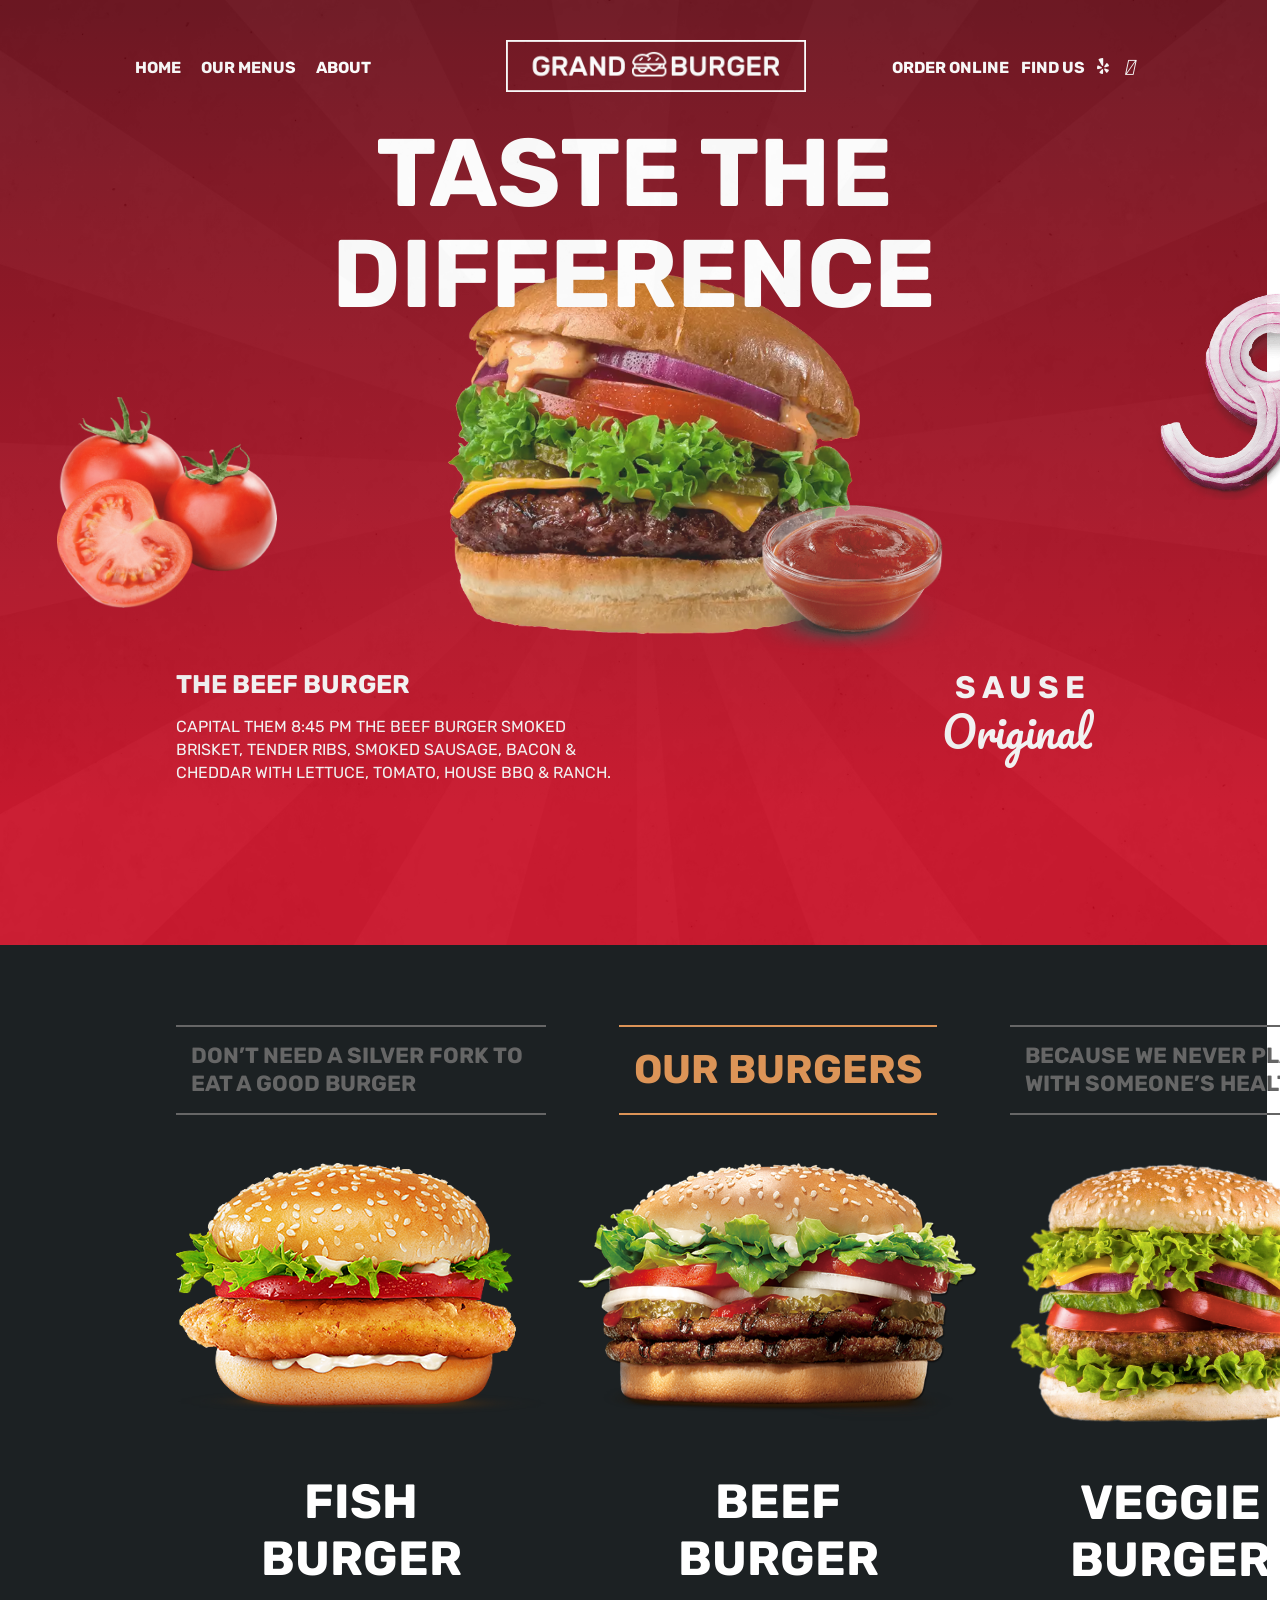
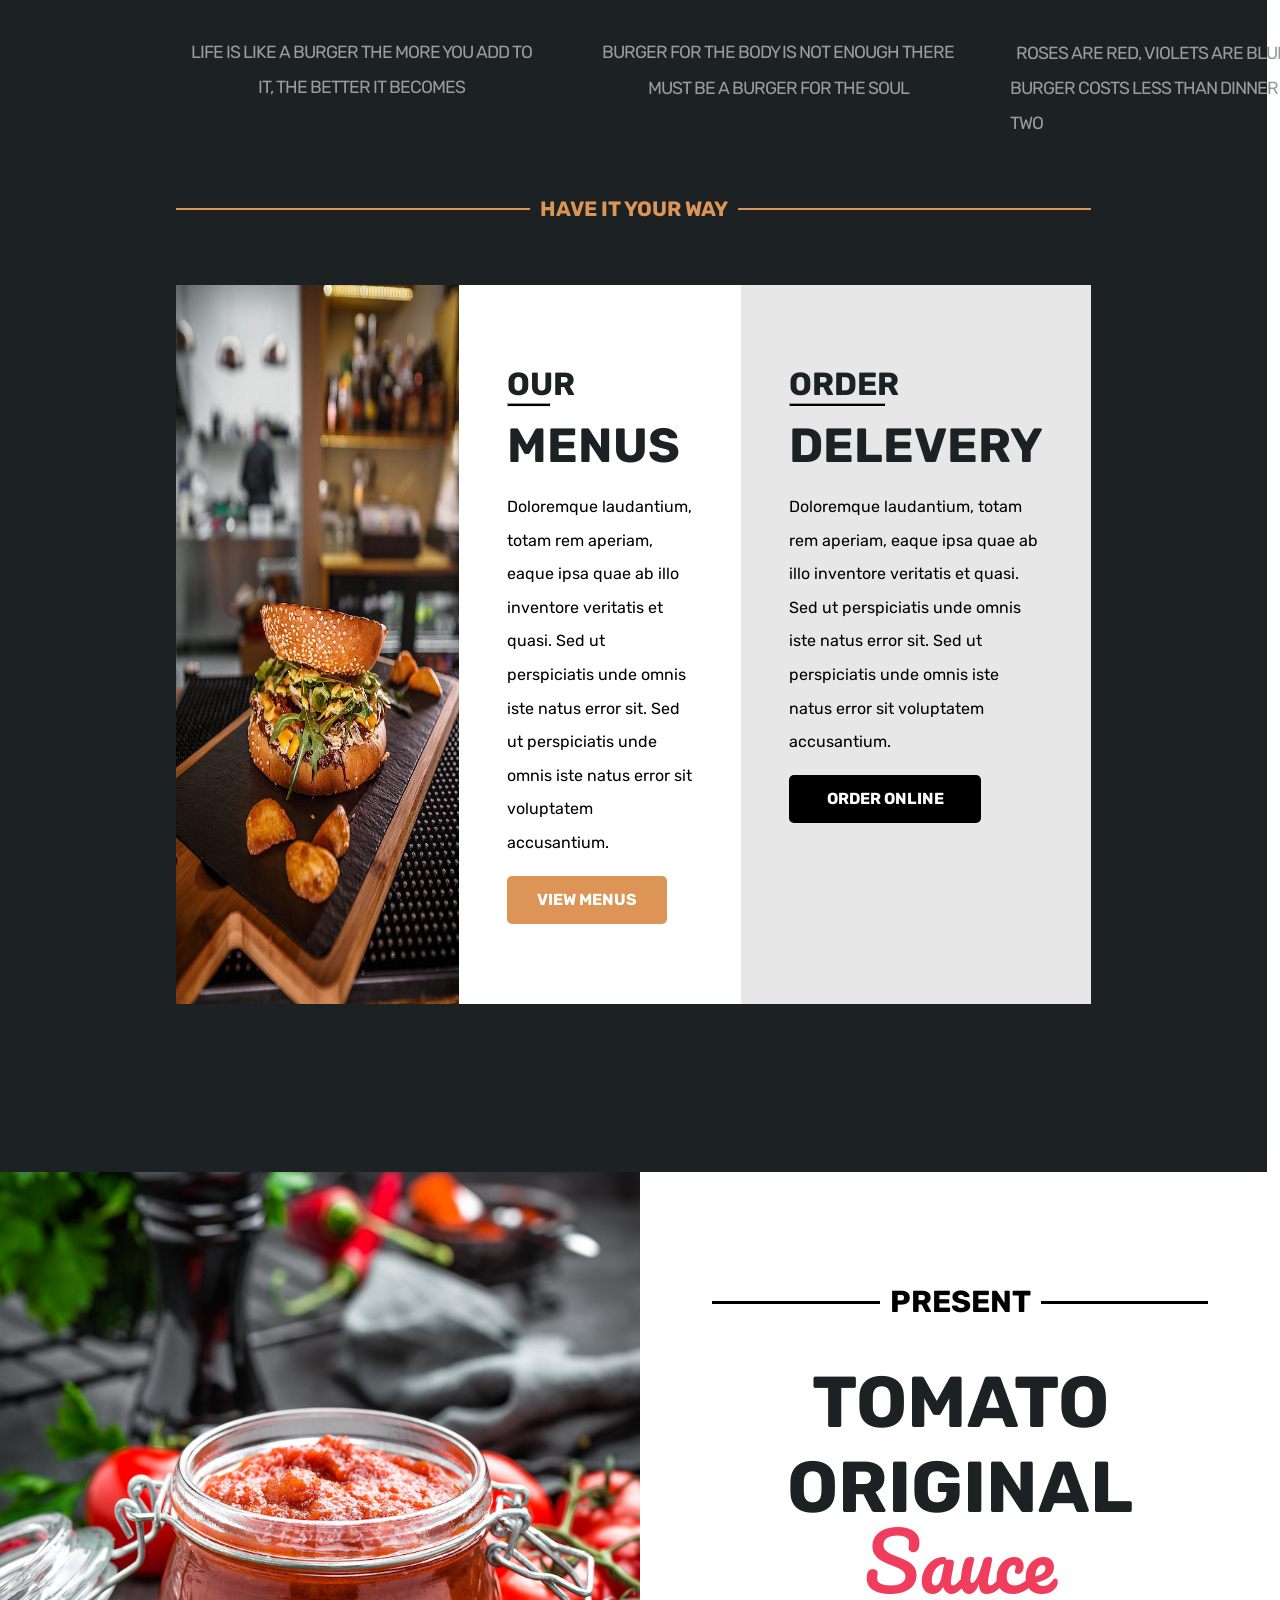
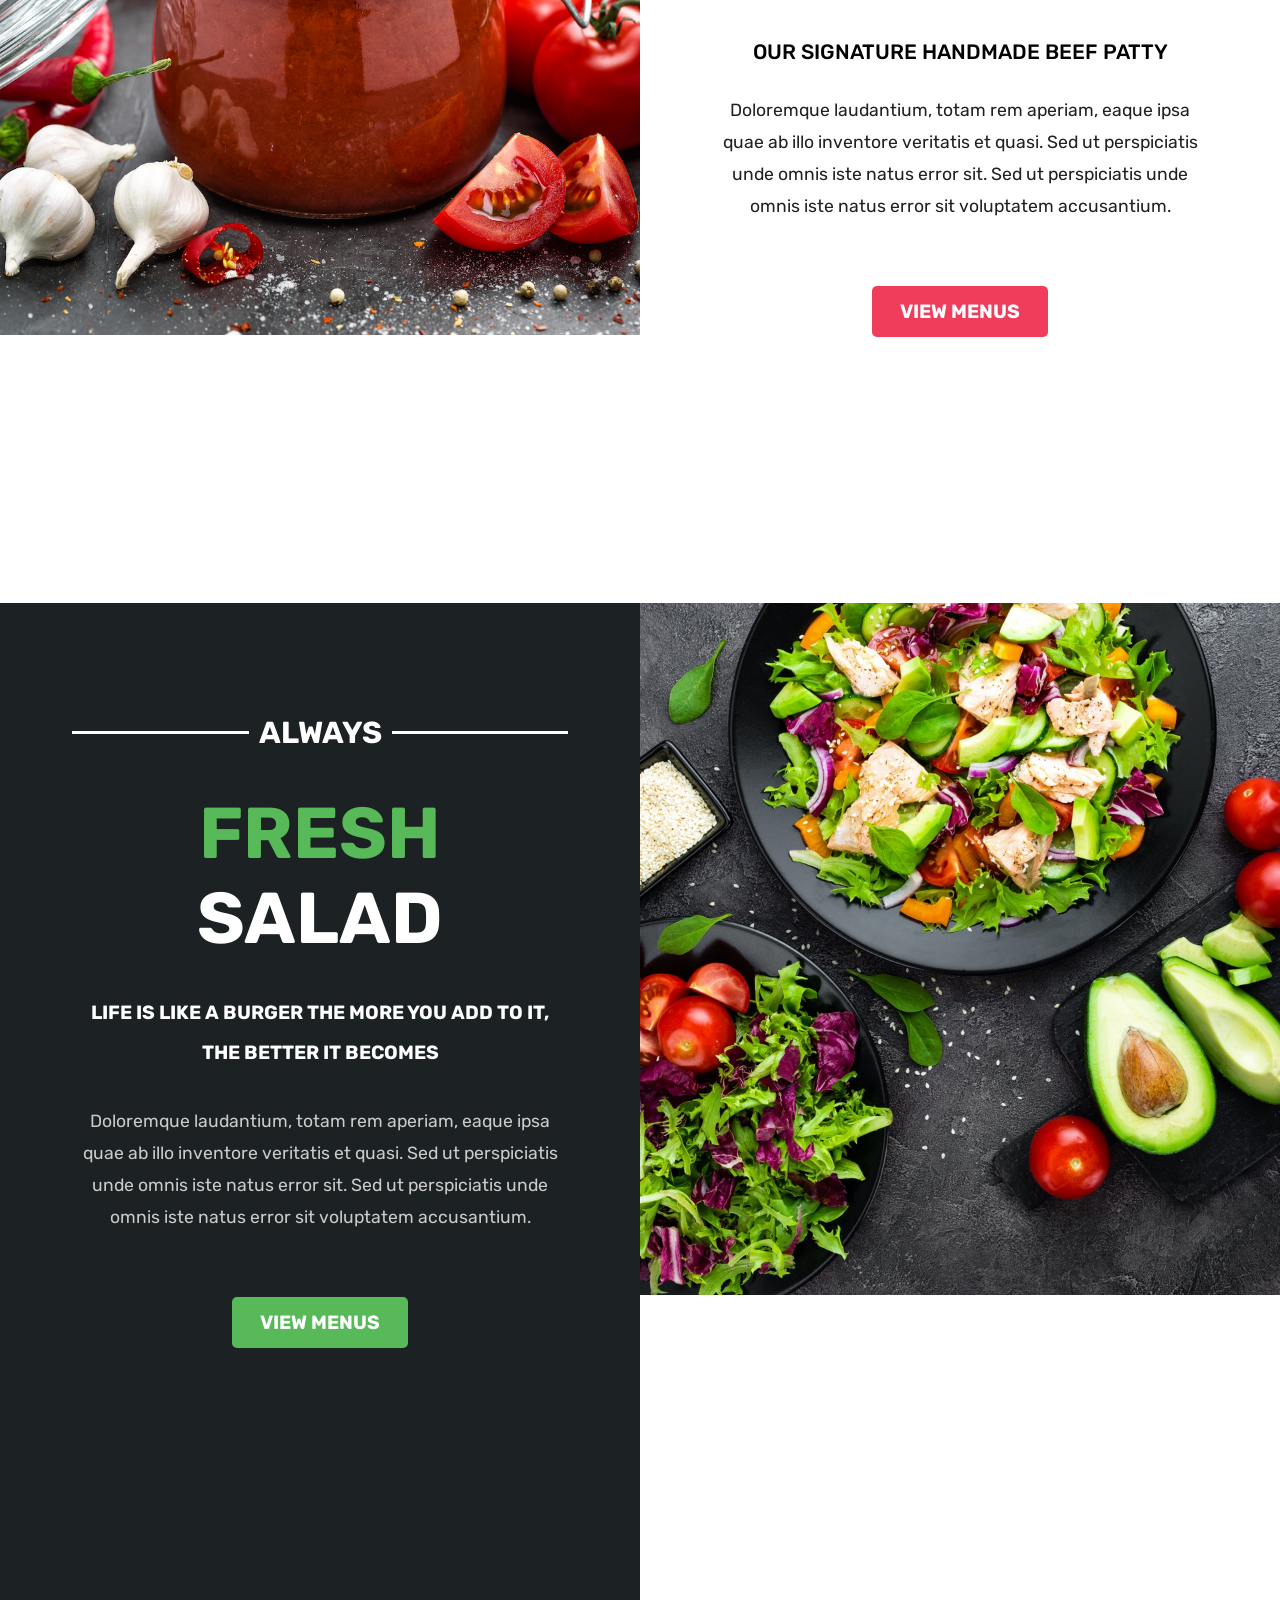
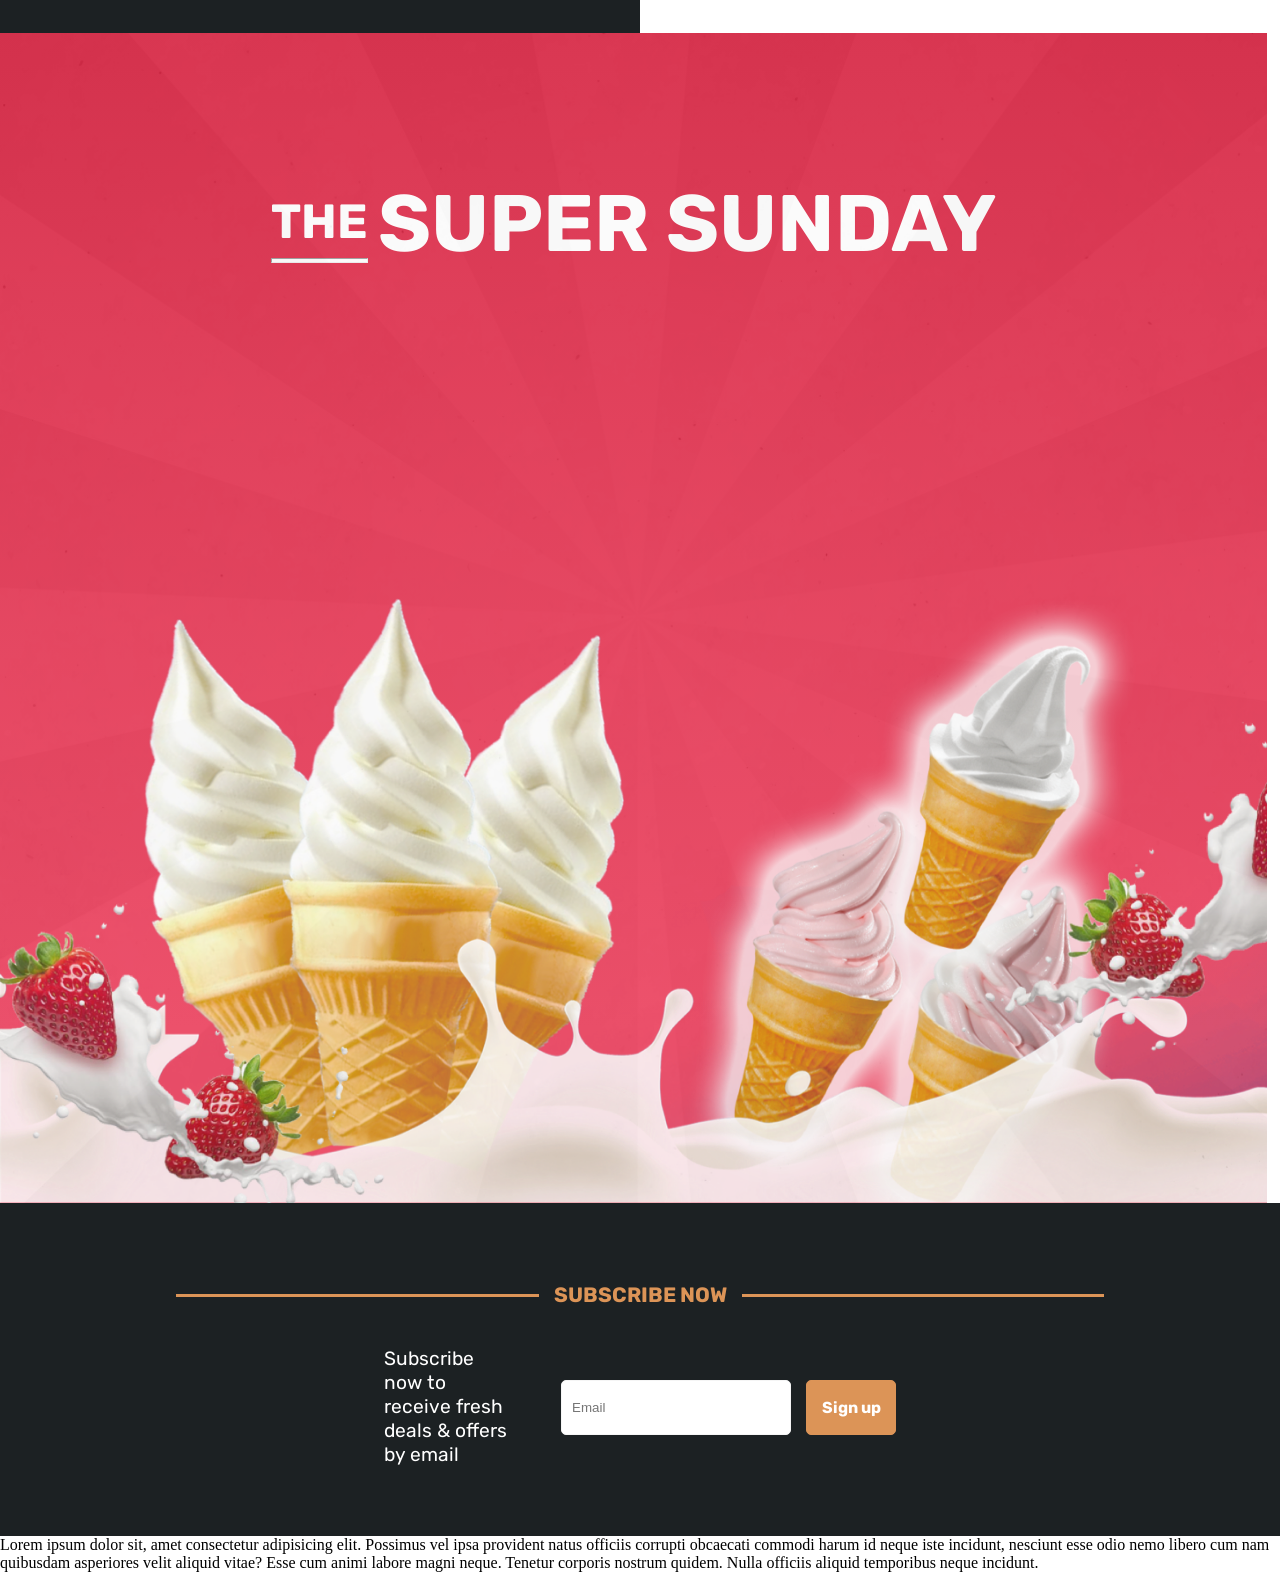
==== index.html @ 8a90e05e "first commit" ====
<!doctype html>
<html lang="en">

<head>
    <meta charset="UTF-8" />
    <meta name="viewport" content="width=device-width, initial-scale=1.0" />
    <title>Home</title>
    <link rel="stylesheet" href="index.css" />
    <link rel="preconnect" href="https://fonts.googleapis.com" />
    <link rel="preconnect" href="https://fonts.gstatic.com" crossorigin />

    <link rel="stylesheet" href="https://cdnjs.cloudflare.com/ajax/libs/font-awesome/6.5.0/css/all.min.css" />
    <link rel="stylesheet" href="https://cdnjs.cloudflare.com/ajax/libs/font-awesome/4.7.0/css/font-awesome.min.css" />
    <link rel="preconnect" href="https://fonts.googleapis.com" />
    <link rel="preconnect" href="https://fonts.gstatic.com" crossorigin />
    <link
        href="https://fonts.googleapis.com/css2?family=Pacifico&family=Rubik+Mono+One&family=Rubik:ital,wght@0,300..900;1,300..900&display=swap"
        rel="stylesheet" />
</head>

<body>
    <section class="main-background">
        <div class="background">
            <header class="navigation">
                <div class="home-menu-about">
                    <ul class="list-menu">
                        <li>HOME</li>
                        <li>OUR MENUS</li>
                        <li>ABOUT</li>
                    </ul>
                </div>

                <!-- break -->

                <div class="grand-burger">
                    <img src="grand-burger-logo.png" alt="grand-burger" width="300px" />
                </div>

                <!-- break -->

                <div class="order-find-us tracking-in-contract-bck-top">
                    <ul class="list-order">
                        <li>ORDER ONLINE</li>
                        <li>FIND US</li>
                        <li class="nav-icons">
                            <i class="fa-brands fa-yelp"></i>
                            <i class="fTaste The fa-tripadvisor"></i>
                        </li>
                    </ul>
                </div>
            </header>

            <div class="hero-text">
                <div class="taste-the-diff">
                    <div>
                        <span>
                            <h2>TASTE THE</h2>
                        </span>
                    </div>
                    <div>
                        <span>
                            <h2>DIFFERENCE</h2>
                        </span>
                    </div>
                </div>

                <div class="burger-image">
                    <div class="burger-image-2">
                        <img src="beef-burger.png" alt="burger" width="420px" />
                    </div>
                    <div class="sause-png">
                        <img src="sause.png" alt="sause" width="280px" id="sause" />
                    </div>
                    <div id="tomatos">
                        <img src="tomatos.png" alt="tomatos" width="220px" />
                    </div>

                    <div class="onions2">
                        <img src="onions.png" alt="onions" width="230px" id="onions" />
                    </div>

                    <div></div>
                </div>

                <div class="hero-specification">
                    <div class="burger-text">
                        <h2>THE BEEF BURGER</h2>

                        <div class="burger-text2">
                            <span>
                                capital them 8:45 PM The Beef Burger Smoked Brisket, Tender
                                Ribs, Smoked Sausage, Bacon & Cheddar With
                            </span>

                            <span> lettuce, tomato, house BBQ & ranch. </span>
                        </div>
                    </div>
                    <div class="sause-text">
                        <h2>SAUSE</h2>
                        <span> Original </span>
                    </div>
                </div>
            </div>
        </div>
    </section>

    <!-- break -->

    <section class="type-of-burger">
        <div class="type-of-burger-container">
            <div class="fish-burger">
                <p>Don’t need a silver fork to eat a good burger</p>

                <div>
                    <img src="fish-burger.png " alt="fish-burger" width="370" />
                </div>

                <div class="fish-burger-title" style="margin-top: 0.45rem">
                    <h2 style="display: flex; flex-direction: column; align-items: center">
                        <span> FISH </span>
                        <span> BURGER </span>
                    </h2>
                </div>

                <div class="burger-quote">
                    <span> Life is like a burger the more you add to </span>

                    <span> it, the better it becomes </span>
                </div>
            </div>

            <div class="beef-burger">
                <p>Our Burgers</p>

                <div>
                    <img src="beef-burger (1).png" alt="beef-burger" width="400" />
                </div>

                <div>
                    <div class="beef-burger-title">
                        <h2 style="
                  display: flex;
                  flex-direction: column;
                  align-items: center;
                ">
                            <span> BEEF </span>

                            <span> BURGER </span>
                        </h2>
                    </div>
                </div>

                <div class="burger-quote">
                    <span> Burger for the body is not enough there </span>

                    <span> must be a burger for the soul </span>
                </div>
            </div>

            <div class="veggie-burger">
                <p>Because we never play with someone’s health</p>
                <div>
                    <img src="veggie-burger.png" alt="veggie-burger" width="320px" />
                </div>

                <div>
                    <div class="veggie-burger-title">
                        <h2 style="
                  display: flex;
                  flex-direction: column;
                  align-items: center;
                ">
                            <span> VEGGIE </span>
                            <span> BURGER </span>
                        </h2>
                    </div>
                </div>
                <div class="burger-quote2">
                    <span> Roses are red, violets are blue. The </span>

                    <span> burger costs less than dinner for two </span>
                </div>
            </div>
        </div>

        <!-- break -->

        <section class="have-it-your-way">
            <div style="display: flex; align-items: center; text-align: center">
                <div style="flex: 1; border-top: 2px solid #dc9457"></div>
                <span style="margin: 0 10px; color: #dc9457"> Have it your way </span>
                <div style="flex: 1; border-top: 2px solid #dc9457"></div>
            </div>
        </section>

        <section class="page-cards">
            <div class="page-cards-container">
                <div>
                    <img src="delicious-burger-P8VTY5Y-683x1024.jpg" alt="delicious-burger-P8VTY5Y-683x1024"
                        width="100%" height="100%" />
                </div>
                <div class="our-menus">
                    <div class="menu-title">
                        <span>
                            OUR
                            <hr style="width: 24%; background-color: black; height: 4px" />
                        </span>
                        <span> MENUS </span>
                    </div>

                    <div class="our-menus-text">
                        Doloremque laudantium, totam rem aperiam, eaque ipsa quae ab illo
                        inventore veritatis et quasi. Sed ut perspiciatis unde omnis iste
                        natus error sit. Sed ut perspiciatis unde omnis iste natus error
                        sit voluptatem accusantium.
                    </div>

                    <div class="VIEW-menus">VIEW MENUS</div>
                </div>

                <div class="order">
                    <div class="menu-title">
                        <span>
                            ORDER
                            <hr style="width: 38%; background-color: black; height: 4px" />
                        </span>
                        <span> DELEVERY </span>
                    </div>

                    <div class="our-menus-text">
                        Doloremque laudantium, totam rem aperiam, eaque ipsa quae ab illo
                        inventore veritatis et quasi. Sed ut perspiciatis unde omnis iste
                        natus error sit. Sed ut perspiciatis unde omnis iste natus error
                        sit voluptatem accusantium.
                    </div>

                    <div class="order-menus">ORDER ONLINE</div>
                </div>
            </div>
        </section>
    </section>

    <script>
        let lastTop = 9999;
        let loaded = false;

        function animateHeroText() {
            const headings = document.querySelectorAll(".taste-the-diff h2");
            headings.forEach((el) => {
                el.classList.remove("animate");
                void el.offsetWidth;
                el.classList.add("animate");
            });
        }

        window.addEventListener("load", function () {
            animateHeroText();
            setTimeout(() => {
                loaded = true;
            }, 1500);
        });

        const observer = new IntersectionObserver(
            (entries) => {
                const entry = entries[0];
                const currentTop = entry.boundingClientRect.top;

                if (entry.isIntersecting && currentTop > lastTop && loaded) {
                    animateHeroText();
                }

                lastTop = currentTop;
            },
            { threshold: 0.2 },
        );

        observer.observe(document.querySelector(".taste-the-diff"));
    </script>

    <section class="sause-and-salad-image-grid">
        <div class="tomato-sause-image">
            <img src="tomato-sauce-PNZ86VD.jpg" alt="tomato-sauce-PNZ86VD" width="100vw" />
        </div>

        <div class="tomato-sause-description">
            <section class="present">
                <div style="display: flex; align-items: center; text-align: center">
                    <div style="flex: 1; border-top: 3px solid #000000"></div>
                    <span style="
                margin: 0 10px;
                color: #000000;
                font-size: 1.9em;
                font-weight: bolder;
                text-transform: uppercase;
              ">
                        PRESENT
                    </span>
                    <div style="flex: 1; border-top: 3px solid #000000"></div>
                </div>

                <div class="present-sub-container">
                    <div class="tomato-original-text">
                        <span> TOMATO </span>
                        <span> ORIGINAL </span>
                    </div>
                    <div class="sause-cursive">Sauce</div>
                    <div class="patty-text">OUR SIGNATURE HANDMADE BEEF PATTY</div>
                    <div class="patty-description">
                        Doloremque laudantium, totam rem aperiam, eaque ipsa quae ab illo
                        inventore veritatis et quasi. Sed ut perspiciatis unde omnis iste
                        natus error sit. Sed ut perspiciatis unde omnis iste natus error
                        sit voluptatem accusantium.
                    </div>

                    <div class="menu-button">VIEW MENUS</div>
                </div>
            </section>
        </div>

        <section class="fresh-slalad-description">
            <div style="display: flex; align-items: center; text-align: center">
                <div style="flex: 1; border-top: 3px solid #ffffff"></div>
                <span style="
              margin: 0 10px;
              color: #ffffff;
              font-size: 1.9em;
              font-weight: bolder;
              text-transform: uppercase;
            ">
                    ALWAYS
                </span>
                <div style="flex: 1; border-top: 3px solid #ffffff"></div>
            </div>

            <div class="salad-sub-container">
                <div class="salad-conatiner-text">
                    <span> FRESH </span>
                    <span style="color: white"> SALAD </span>
                </div>

                <div class="salad-conatiner-text-2">
                    <span> life is like a burger the more you add to it, </span>
                    <span> the better it becomes </span>
                </div>
                <div class="salad-description">
                    Doloremque laudantium, totam rem aperiam, eaque ipsa quae ab illo
                    inventore veritatis et quasi. Sed ut perspiciatis unde omnis iste
                    natus error sit. Sed ut perspiciatis unde omnis iste natus error sit
                    voluptatem accusantium.
                </div>

                <div class="menu-button-salad">VIEW MENUS</div>
            </div>
        </section>

        <div class="fresh-slalad-image">
            <img src="salad-with-fish-fresh-vegetable-salad-with-salmon-JTZV4UK.jpg" alt="" />
        </div>
    </section>

    <!-- break -->

    <section class="icecream">
        <div class="icecream-cover">
            <div class="ice-cream-text">
                <span>THE
                    <hr />
                </span>
                <span>SUPER SUNDAY</span>
            </div>

            <div class="icecream-image">
                <img src="ice-cream.png" alt="icecream" />
                <img src="strawberry.png" alt="strawberry" width="600px" />
                <img src="strawberry2.png" alt="strawberry2" width="600px" />
            </div>
        </div>
    </section>

    <section class="subscribe">
        <div>
            <div class="sub-now">
                <div style="display: flex; align-items: center; text-align: center">
                    <div style="flex: 1; border-top: 3px solid #dc9457"></div>
                    <span style="margin: 0 15px; color: #dc9457"> SUBSCRIBE NOW </span>
                    <div style="flex: 1; border-top: 3px solid #dc9457"></div>
                </div>
            </div>
            <div class="subscribe-button-text">
                <div class="deals-offer">
                    <span> Subscribe now to receive fresh </span>
                    <span> deals & offers by email </span>
                </div>

                <div class="sub-button">
                    <div class="enter-email">
                        <input type="email" placeholder="Email"/>
                    </div>
                    <div class="signup-button" >
                        Sign up

                    </div>
                </div>
            </div>
        </div>
    </section>
    <footer>
        Lorem ipsum dolor sit, amet consectetur adipisicing elit. Possimus vel ipsa provident natus officiis corrupti obcaecati commodi harum id neque iste incidunt, nesciunt esse odio nemo libero cum nam quibusdam asperiores velit aliquid vitae? Esse cum animi labore magni neque. Tenetur corporis nostrum quidem. Nulla officiis aliquid temporibus neque incidunt.
    </footer>
</body>

</html>
---- index.css ----
* {
  margin: 0;
  padding: 0;
  box-sizing: border-box;

  /* outline: 1px solid red; */
}

.main-background {
  height: 105vh;
  width: 99vw;
  background-color: #c8021a;
  background-image: url(backgroundimg1.jpg);
  background-size: cover;
  background-repeat: no-repeat;
  background-position: center;


}

.background {
  height: 100%;
  width: 100%;

  background:
    linear-gradient(180deg, #000000 -80%, #c8021a 85%);

  opacity: 0.87;



}

.navigation {
  font-family: "Rubik", sans-serif;
  color: white;
  font-size: 1em;
  font-weight: bolder;
  display: flex;
  justify-content: space-evenly;
  flex-wrap: wrap;
  align-items: center;
  padding-top: 2.5rem;
}

li {
  list-style-type: none;
}

.home-menu-about {
  width: 20vw;
}

.list-menu {
  display: flex;
  justify-content: space-around;
  flex-wrap: wrap;
}

.list-menu>li {
  cursor: pointer;
}

.grand-burger {
  width: 20vw;
}

.order-find-us {
  width: 20vw;
}

.list-order {
  display: flex;
  justify-content: space-around;
  flex-wrap: wrap;
}

.list-order>li {
  cursor: pointer;
}

.nav-icons {
  display: flex;
  gap: 1rem;
}

.grand-burger {
  cursor: pointer;
}

.taste-the-diff {
  overflow: hidden;
  font-family: "Rubik", monospace;
  padding-top: 2rem;
  width: 100%;
  color: white;
  display: flex;
  flex-direction: column;
  align-items: center;
  position: relative;
  z-index: 1;
  font-size: 4em;
  font-weight: 400;
  line-height: 90px;
  /* letter-spacing: -7px; */
}

.burger-image {
  display: flex;
  justify-content: space-around;
  position: relative;
  top: -60px;
  z-index: 0;
  width: 90%;
  margin-left: 5rem;
  flex-direction: column;
}

.burger-image-2 {
  display: flex;
  justify-content: space-around;
  position: relative;
}

#sause {
  position: absolute;
  top: 235px;
  left: 55%;
}

#tomatos {
  position: absolute;
  left: -2%;
  top: 35%;
}

.onions2 {
  height: 221px;
  width: 221px;

  position: absolute;
  top: 9px;
  left: 89.1%;
  overflow: hidden;
}

#onions {
  position: absolute;
  top: 9px;
  left: 60px;
}

.sause-png {
  width: 220px;
}

.burger-text {
  display: flex;
  gap: 1rem;
  flex-direction: column;
}

.burger-text>h2 {
  font-size: 1.6em;
  font-weight: bolder;
  /* line-height: 0px; */
}

.burger-text2 {
  text-transform: uppercase;
  font-size: 1em;
  font-weight: 400;
  line-height: 23px;
}

.sause-text {
  font-size: 1.3em;
  font-weight: bolder;
  display: flex;
  gap: 0.6rem;
  flex-wrap: wrap;
  flex-direction: column;
  align-items: flex-end;

  flex-direction: column;
}

.sause-text>h2 {
  letter-spacing: 6px;
}

.sause-text>span {
  font-family: "Pacifico", cursive;
  font-size: 2em;
  font-weight: 400;
  position: relative;
  top: -20px;
}

.hero-specification {
  font-family: "Rubik", sans-serif;
  display: grid;
  grid-template-columns: repeat(2, 1fr);
  padding: 0 11rem;
  color: whitesmoke;
  position: relative;
  top: -25px;
}

.type-of-burger {
  background-color: #1c2123;
  height: 203vh;
  width: 99vw;
  font-family: "Rubik", sans-serif;
  padding: 5rem 11rem;
}

.fish-burger {
  display: flex;
  flex-direction: column;
  gap: 3rem;
  align-items: center;
}

.beef-burger {
  display: flex;
  flex-direction: column;
  gap: 3rem;
  align-items: center;
}

.veggie-burger {
  display: flex;
  flex-direction: column;
  gap: 3rem;
  align-items: center;
}

.fish-burger>p {
  text-transform: uppercase;
  color: #666666;
  border-top: 2px solid #666666;
  border-bottom: 2px solid #666666;
  padding: 15px;
  font-size: 22px;
  font-weight: bold;
  line-height: 28px;
}

.beef-burger>p {
  text-transform: uppercase;
  color: #dc9457;
  padding: 15px;
  font-size: 40px;
  font-weight: bold;
  line-height: 56px;

  border-top: 2px solid #dc9457;
  border-bottom: 2px solid #dc9457;
}

.veggie-burger>p {
  text-transform: uppercase;
  color: #666666;
  border-top: 2px solid #666666;
  border-bottom: 2px solid #666666;
  padding: 15px;
  font-size: 22px;
  font-weight: bold;
  line-height: 28px;
}

.fish-burger-title {
  text-transform: uppercase;
  color: white;
  font-size: 2em;
}

.beef-burger-title {
  text-transform: uppercase;
  color: white;
  font-size: 2em;
}

.veggie-burger-title {
  text-transform: uppercase;
  color: white;
  font-size: 2em;
}

.type-of-burger-container {
  display: grid;
  grid-template-columns: repeat(3, 1fr);
  column-gap: 2rem;
}

.burger-quote {
  color: #9b9b9b;
  font-size: 1.1em;
  display: flex;
  flex-direction: column;
  align-items: center;
  text-transform: uppercase;
  line-height: 2em;
  letter-spacing: -1px;
}

.burger-quote2 {
  color: #9b9b9b;
  font-size: 1.1em;
  display: flex;
  flex-direction: column;
  align-items: center;
  text-transform: uppercase;
  line-height: 2em;
  letter-spacing: -1px;
}

.have-it-your-way {
  margin-top: 3.5rem;
  font-size: 1.3em;
  text-transform: uppercase;
  font-weight: bolder;
}

.page-cards {
  margin-top: 4rem;
  font-family: "Rubik", sans-serif;
}

.page-cards-container {
  display: grid;
  grid-template-columns: repeat(3, 1fr);
}

.our-menus {
  background-color: #ffffff;
  padding: 5rem 3rem;
  display: flex;
  flex-direction: column;
  gap: 1rem;
}

.order {
  background-color: #e7e7e7;
  padding: 5rem 3rem;
  display: flex;
  flex-direction: column;
  gap: 1rem;
}

.menu-title {
  display: flex;
  flex-direction: column;
  gap: 0.6rem;
  color: #1c2123;
}

.menu-title>span:nth-of-type(1) {
  font-weight: bolder;
  font-size: 2em;
}

.menu-title>span:nth-child(2) {
  font-weight: bolder;
  font-size: 3em;
}

.our-menus-text {
  line-height: 2.1em;
}

.VIEW-menus {
  background-color: #dc9457;
  height: 3rem;
  width: 10rem;
  color: white;
  font-weight: bolder;
  display: flex;
  justify-content: center;
  align-items: center;
  border-radius: 5px;
  cursor: pointer;
}

.order-menus {
  background-color: #000000;
  height: 3rem;
  width: 12rem;
  color: white;
  font-weight: bolder;
  display: flex;
  justify-content: center;
  align-items: center;
  border-radius: 5px;
  cursor: pointer;
}

/* Hero text animation */
@keyframes trackingInContractBckTop {
  0% {
    opacity: 0;
    transform: translateX(0) translateY(-101%) translateZ(0);
  }

  100% {
    opacity: 1;
    transform: translateX(0) translateY(0) translateZ(0);
  }
}

.taste-the-diff h2 {
  opacity: 0;
  transform: translateX(0) translateY(-101%) translateZ(0);
  display: inline-block;
}

.taste-the-diff h2.animate {
  animation: trackingInContractBckTop 500ms ease forwards;
}

.taste-the-diff>div:nth-child(1) h2.animate {
  animation-delay: 100ms;
}

.taste-the-diff>div:nth-child(2) h2.animate {
  animation-delay: 300ms;
}

.sause-and-salad-image-grid {
  font-family: "Rubik", sans-serif;
  display: grid;
  grid-template-columns: repeat(2, 1fr);
  grid-template-rows: repeat(2, 1fr);
}

.tomato-sause-image {
  overflow: hidden;
  width: 100%;
  height: 114.5vh;
 
}

.tomato-sause-image>img {
  position: relative;

  top: -26%;
 min-width: 100%;
  min-height: 100%;
}

.tomato-sause-description {
  padding: 7rem 4.5rem;
  background-color: #ffffff;
  width: 100%;
  height: 114.5vh;
}

.present-sub-container {
  display: flex;
  align-items: center;
  flex-direction: column;
  margin-top: 2.5rem;

}

.tomato-original-text {
  font-size: 4.5rem;
  font-weight: bolder;
  display: flex;
  flex-direction: column;
  align-items: center;
  color: #1c2123;
}

.sause-cursive {
  font-size: 5rem;

  font-family: "Pacifico", cursive;
  position: relative;
  top: -40px;
  color: #ef3d5b;
}

.patty-text {
  font-size: 1.3rem;
  font-weight: 500;
  position: relative;
  top: -30px;
}

.patty-description {
  font-size: 1.1rem;
  text-align: center;
  color: #1c2123;
  line-height: 2rem;
}

.menu-button {
  margin-top: 4rem;
  background-color: #ef3d5b;
  height: 3.2rem;
  width: 11rem;
  color: #ffffff;
  font-weight: bolder;
  display: flex;
  font-size: 1.2rem;
  justify-content: center;
  align-items: center;
  border-radius: 5px;
  cursor: pointer;
}

.fresh-slalad-description {
  padding: 7rem 4.5rem;
  background-color: #1C2123;
  width: 100%;
  height: 114.5vh;
}

.salad-sub-container {
  display: flex;
  align-items: center;
  flex-direction: column;
  margin-top: 2.5rem;
}

.salad-conatiner-text {
  font-size: 4.5rem;
  font-weight: bolder;
  display: flex;
  flex-direction: column;
  align-items: center;
  color: #57B957;
}

.salad-conatiner-text-2 {
  color: white;
  display: flex;
  flex-direction: column;
  align-items: center;
  margin-top: 2rem;
  font-size: 1.2rem;
  line-height: 2.5rem;
  text-transform: uppercase;
  font-weight: bold;
}

.salad-description {
  font-size: 1.1rem;
  text-align: center;
  color: #CCCCCC;
  line-height: 2rem;
  margin-top: 2rem;
}

.menu-button-salad {
  margin-top: 4rem;
  background-color: #57B957;
  height: 3.2rem;
  width: 11rem;
  color: #ffffff;
  font-weight: bolder;
  display: flex;
  font-size: 1.2rem;
  justify-content: center;
  align-items: center;
  border-radius: 5px;
  cursor: pointer;

}

.fresh-slalad-image {
  overflow: hidden;
  width: 100%;
  height: 114.5vh;

}

.fresh-slalad-image>img {
  position: relative;

  top: -26%;
  width: 100%;
}

.icecream {
  height: 130vh;
  width: 99vw;
  background-color: #EF3D5B;
  position: relative;
  background-image: url(backgroundimg1.jpg);

  background-size: cover;
  background-repeat: no-repeat;
  background-position: center;

  background-color: transparent;

}

.icecream-cover {
 
  height: 100%;
  width: 100%;
  background:
    linear-gradient(180deg, #C50323 -80%, #EF3D5B 85%);
  opacity: 0.87;


  background-blend-mode: multiply;
  position: relative;
display: flex;
justify-content: space-around;




}

.icecream-image {
  position: absolute;
  bottom: 0;
  width: 100%;
  overflow: hidden;
  
}


.icecream-image img:nth-child(1) {
  display: block;

  width: 100%;
  object-fit: cover;
}

.icecream-image img:nth-child(2) {
  position: absolute;
  top: 50%;
  left: -15%;

}
.icecream-image img:nth-child(3) {
  position: absolute;
  top: 20%;
  right: -23%;

}
.ice-cream-text{
  color: white;
  display: flex;
  flex-direction: row;
  font-family: "Rubik", sans-serif;
  gap: 10px;
  padding-top: 8rem;
  height: 28vh;
  align-items: center;
  
  
}
.ice-cream-text span:nth-child(2){
  font-size: 5rem;
  font-weight: bold;
}
.ice-cream-text span:nth-child(1){
  padding-top: 10px;
  font-size: 3rem;
  font-weight: bold;
}
.ice-cream-text span:nth-child(1)>hr{
margin-top: .5rem;
height: 5px;
background-color: white;
}
.subscribe{
  height: 37vh;
background-color: #1C2123;
  width: 100%;
  padding: 5rem 11rem;
    font-family: "Rubik", sans-serif;
}
.sub-now{
  
  font-size: 1.3em;
  text-transform: uppercase;
  font-weight: bolder;
}
.deals-offer{
  display: flex;
  flex-direction: column;
  align-items: flex-end;
  color: white;
  font-size: 1.2rem;
  font-weight: 400;
  line-height: 1.5rem;
}
.subscribe-button-text{
  display: flex;
  align-items: center;
  gap: 3rem;
    /* justify-content: space-evenly; */
   padding: 2.5rem 13rem;

 
}
.sub-button{
  display: flex;
  align-items: center;
  gap: 15px;
  
}
.enter-email{
  height: 55px;
  width: 18vw;
  display: flex;
  align-items: center;
  padding-left: 10px;
  border-radius: 5px;
  border: solid 1px whitesmoke;
  background-color: white;
}
.enter-email input{
  outline: none;
  border: none;
}
.signup-button{
  color: white;
  height: 55px;
  font-weight: bold;
  display: flex;
  align-items: center;
  justify-content: center;
  border-radius: 5px;
   border: solid 1px #DC9457;
  width: 7vw;
  background-color: #DC9457;
  transition-duration: 0.3s;

}
.signup-button:hover{
  background-color: white;
  color:#DC9457;
  border: solid 1px #DC9457;
}
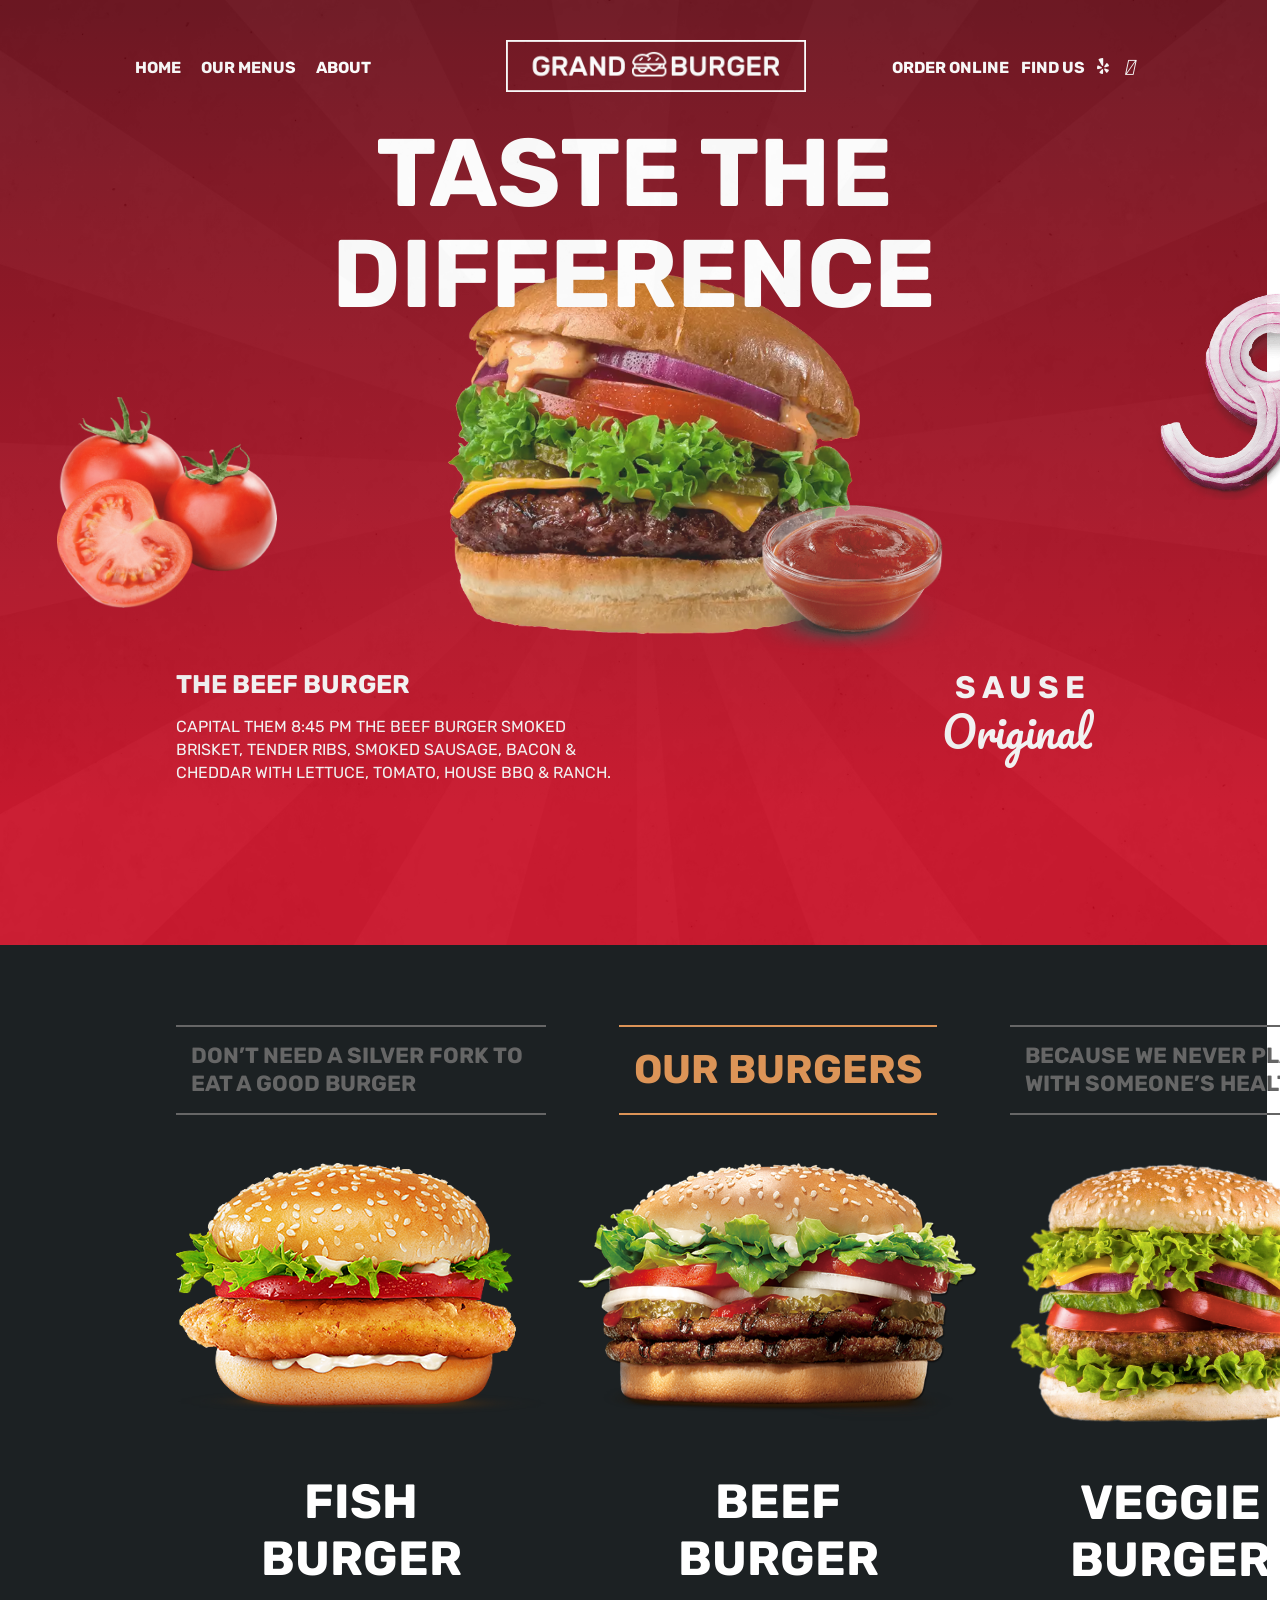
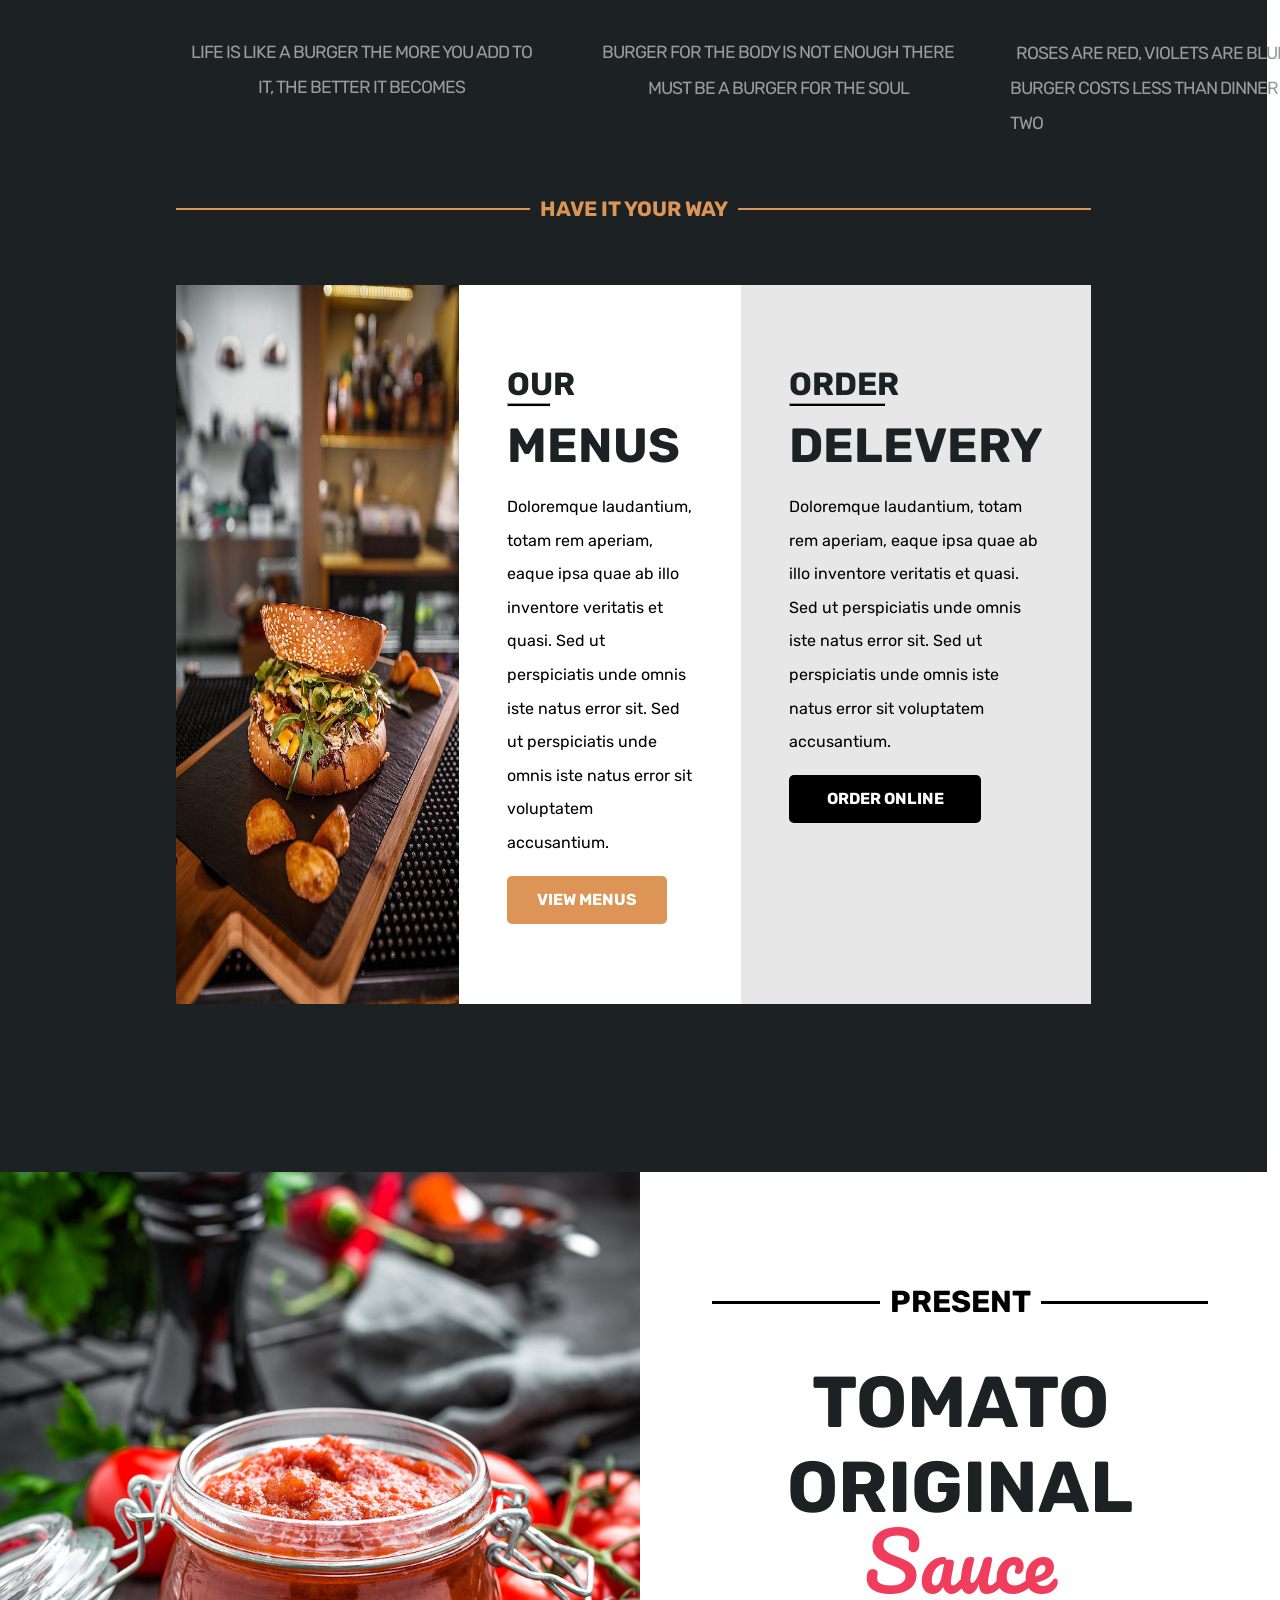
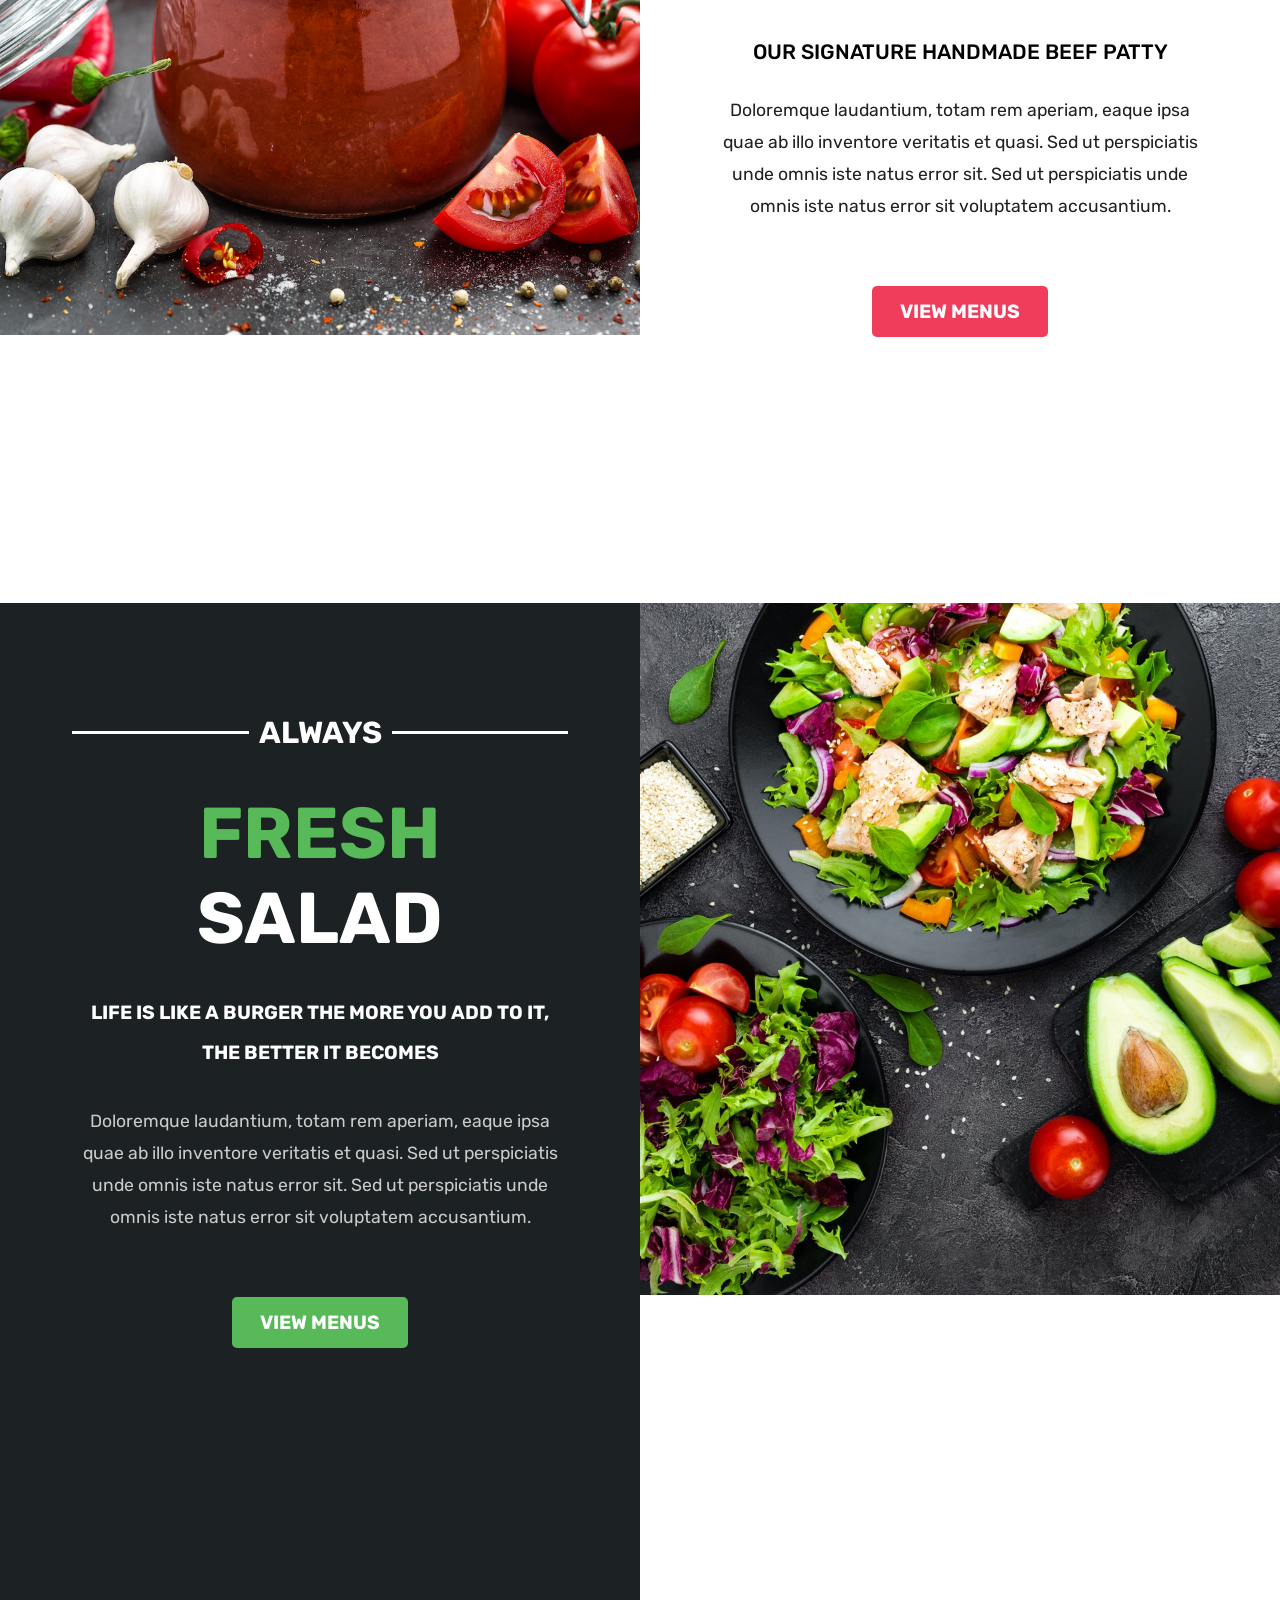
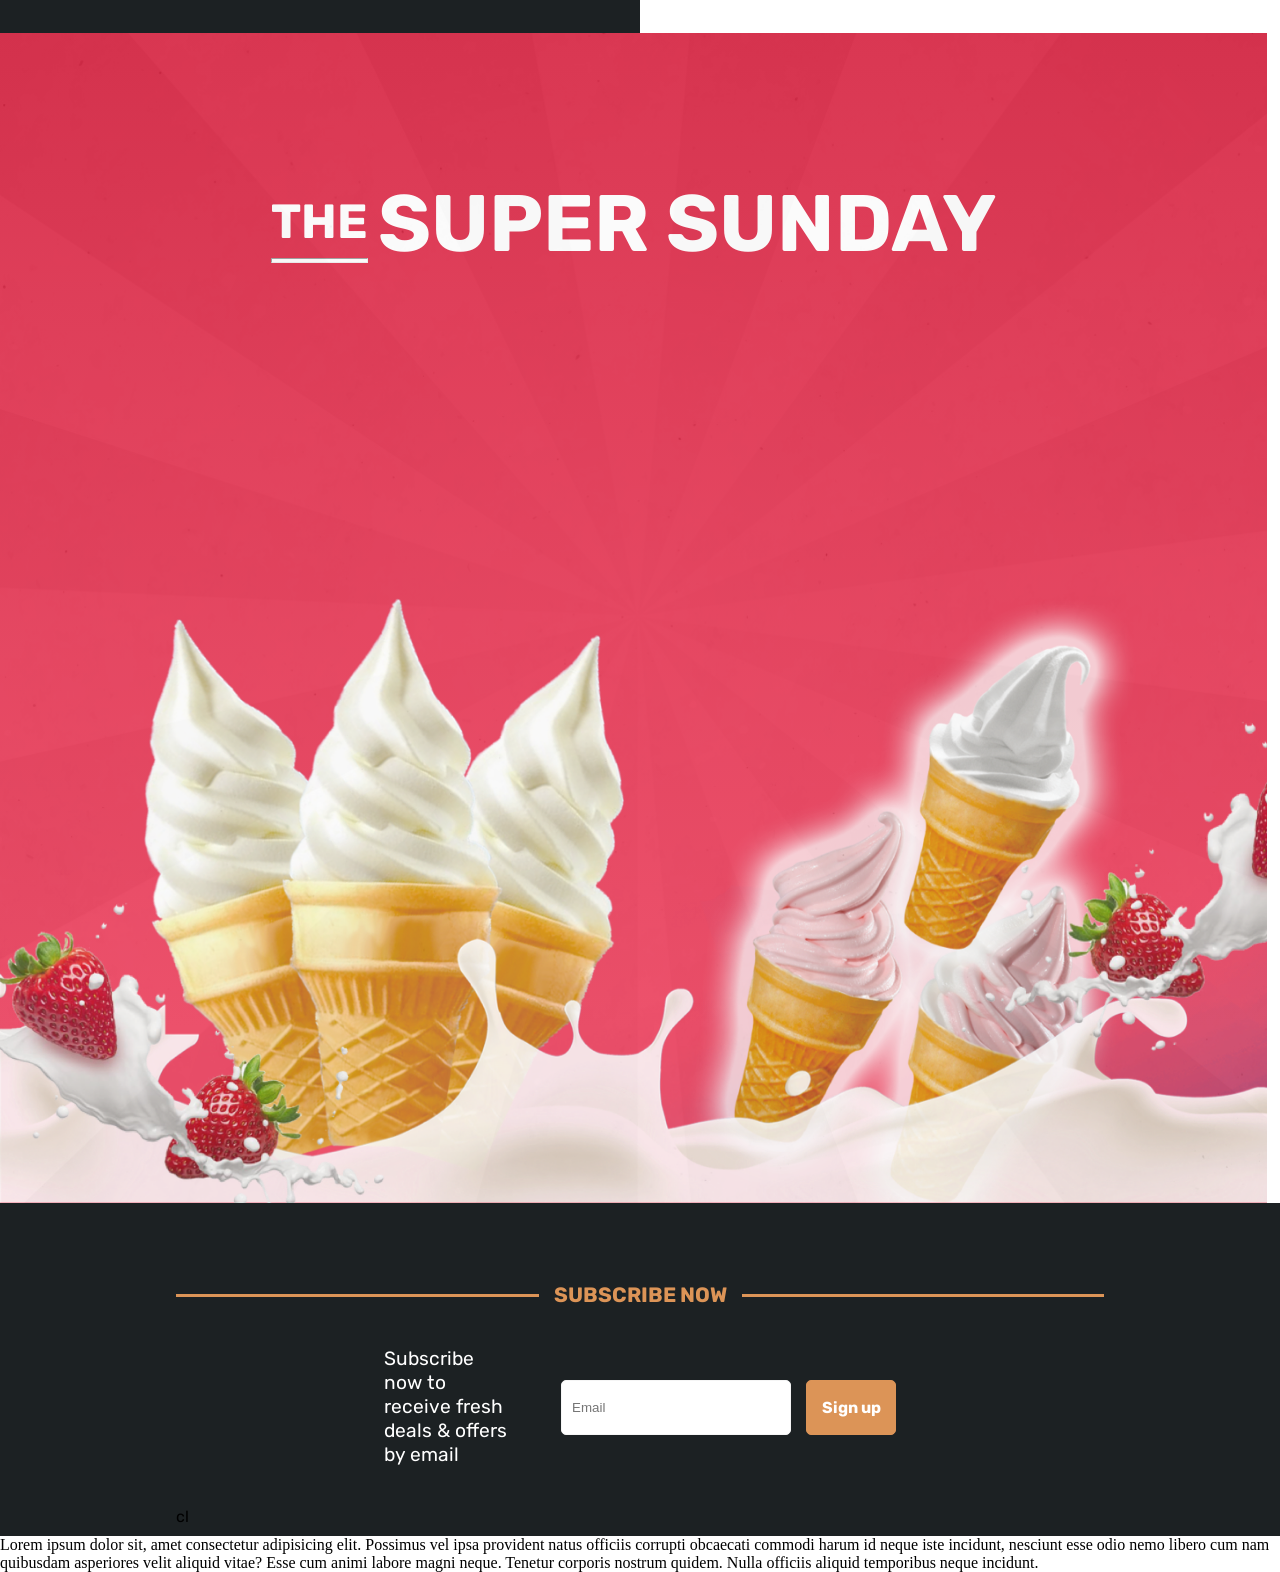
==== commit c50ca6c7: "footer started" ====
--- a/index.html
+++ b/index.html
@@ -394,18 +394,21 @@
 
                 <div class="sub-button">
                     <div class="enter-email">
-                        <input type="email" placeholder="Email"/>
-                    </div>
-                    <div class="signup-button" >
+                        <input type="email" placeholder="Email" />
+                    </div>
+                    <div class="signup-button">
                         Sign up
 
                     </div>
                 </div>
             </div>
-        </div>
+        </div>cl
     </section>
     <footer>
-        Lorem ipsum dolor sit, amet consectetur adipisicing elit. Possimus vel ipsa provident natus officiis corrupti obcaecati commodi harum id neque iste incidunt, nesciunt esse odio nemo libero cum nam quibusdam asperiores velit aliquid vitae? Esse cum animi labore magni neque. Tenetur corporis nostrum quidem. Nulla officiis aliquid temporibus neque incidunt.
+        Lorem ipsum dolor sit, amet consectetur adipisicing elit. Possimus vel ipsa provident natus officiis corrupti
+        obcaecati commodi harum id neque iste incidunt, nesciunt esse odio nemo libero cum nam quibusdam asperiores
+        velit aliquid vitae? Esse cum animi labore magni neque. Tenetur corporis nostrum quidem. Nulla officiis aliquid
+        temporibus neque incidunt.
     </footer>
 </body>
 
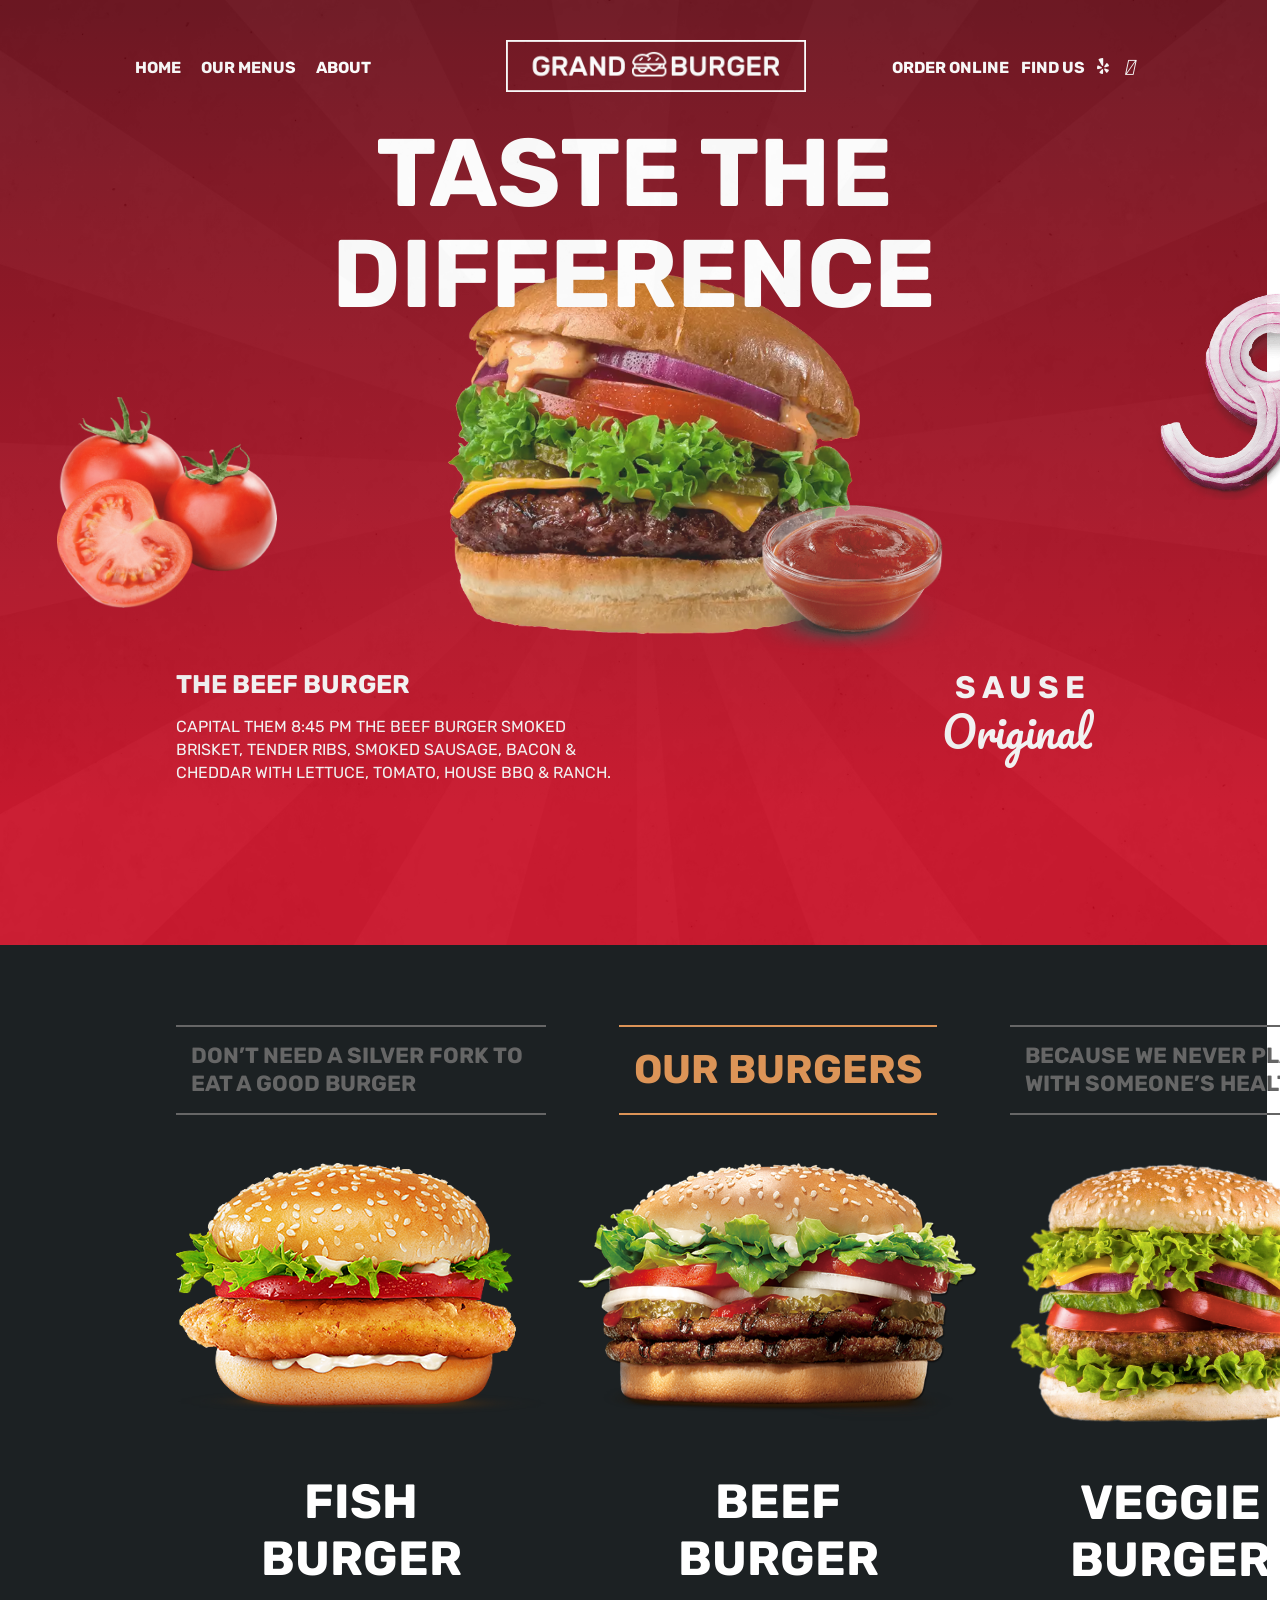
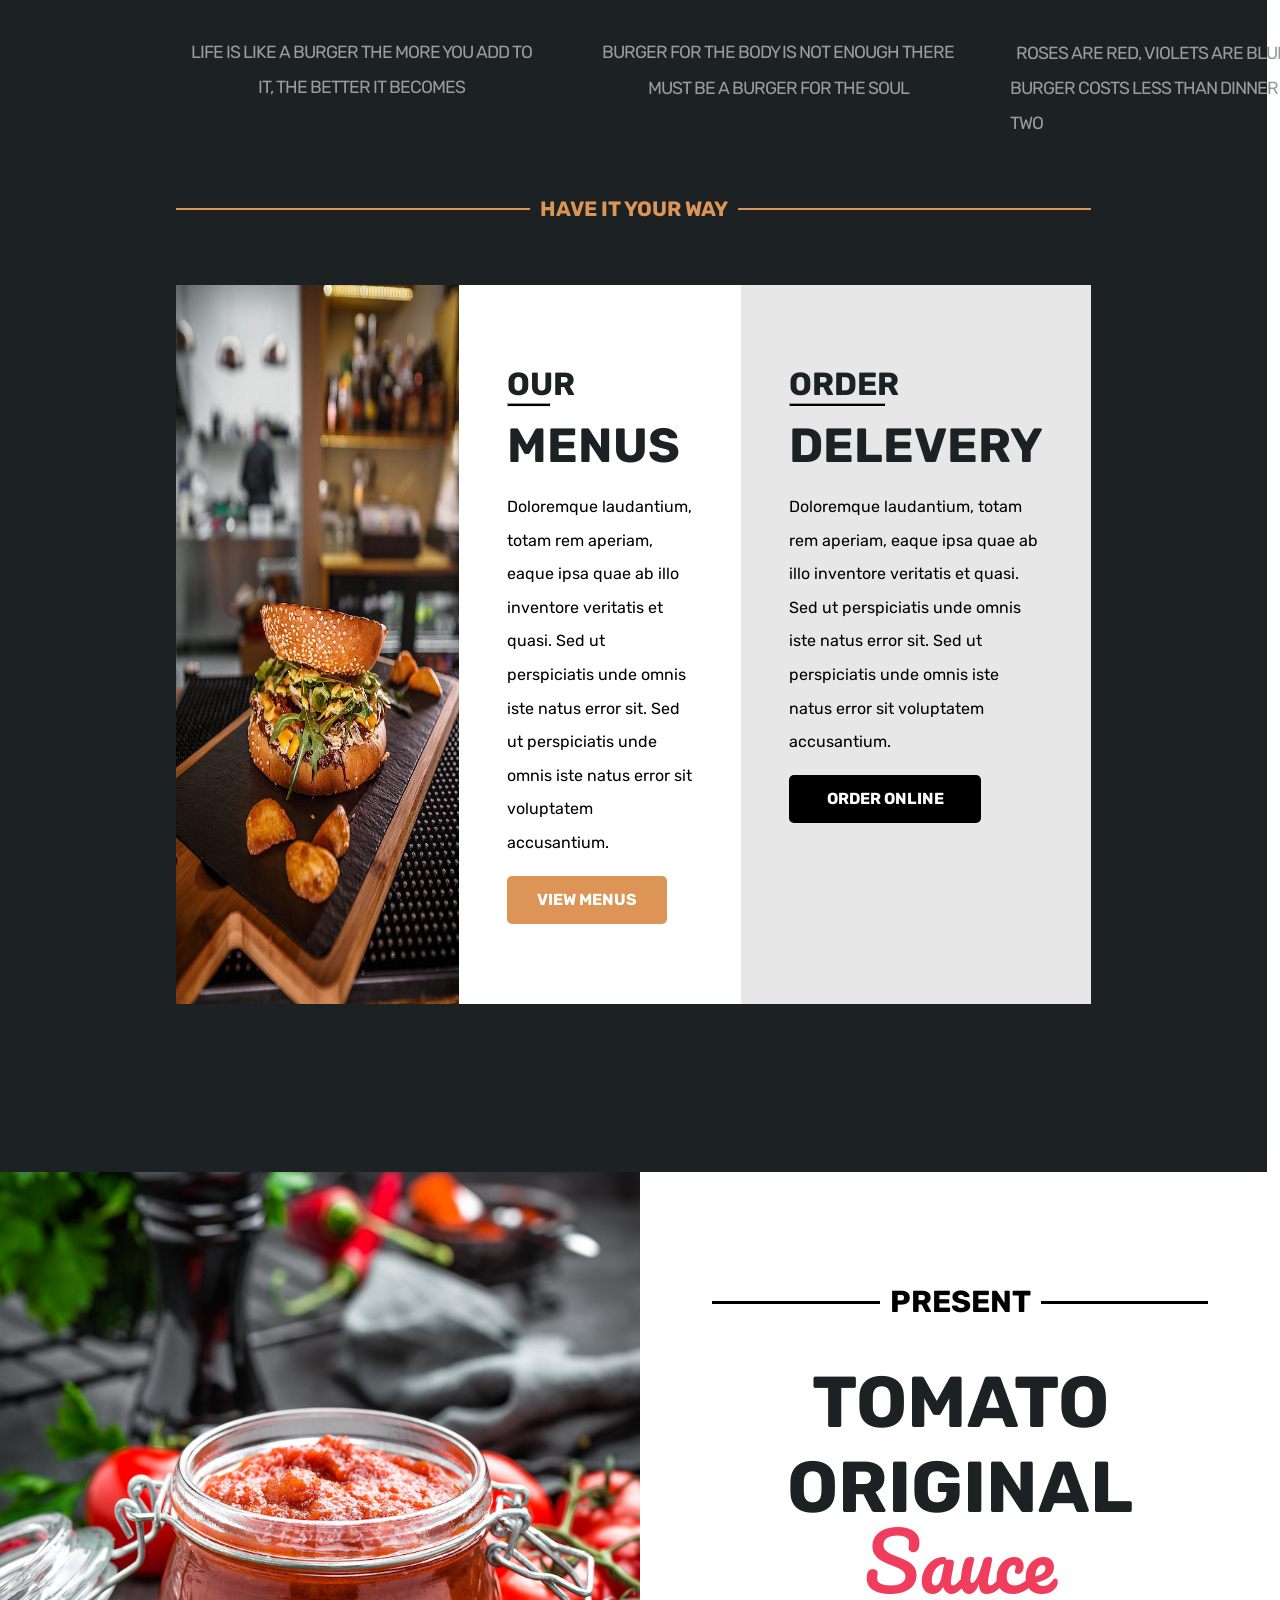
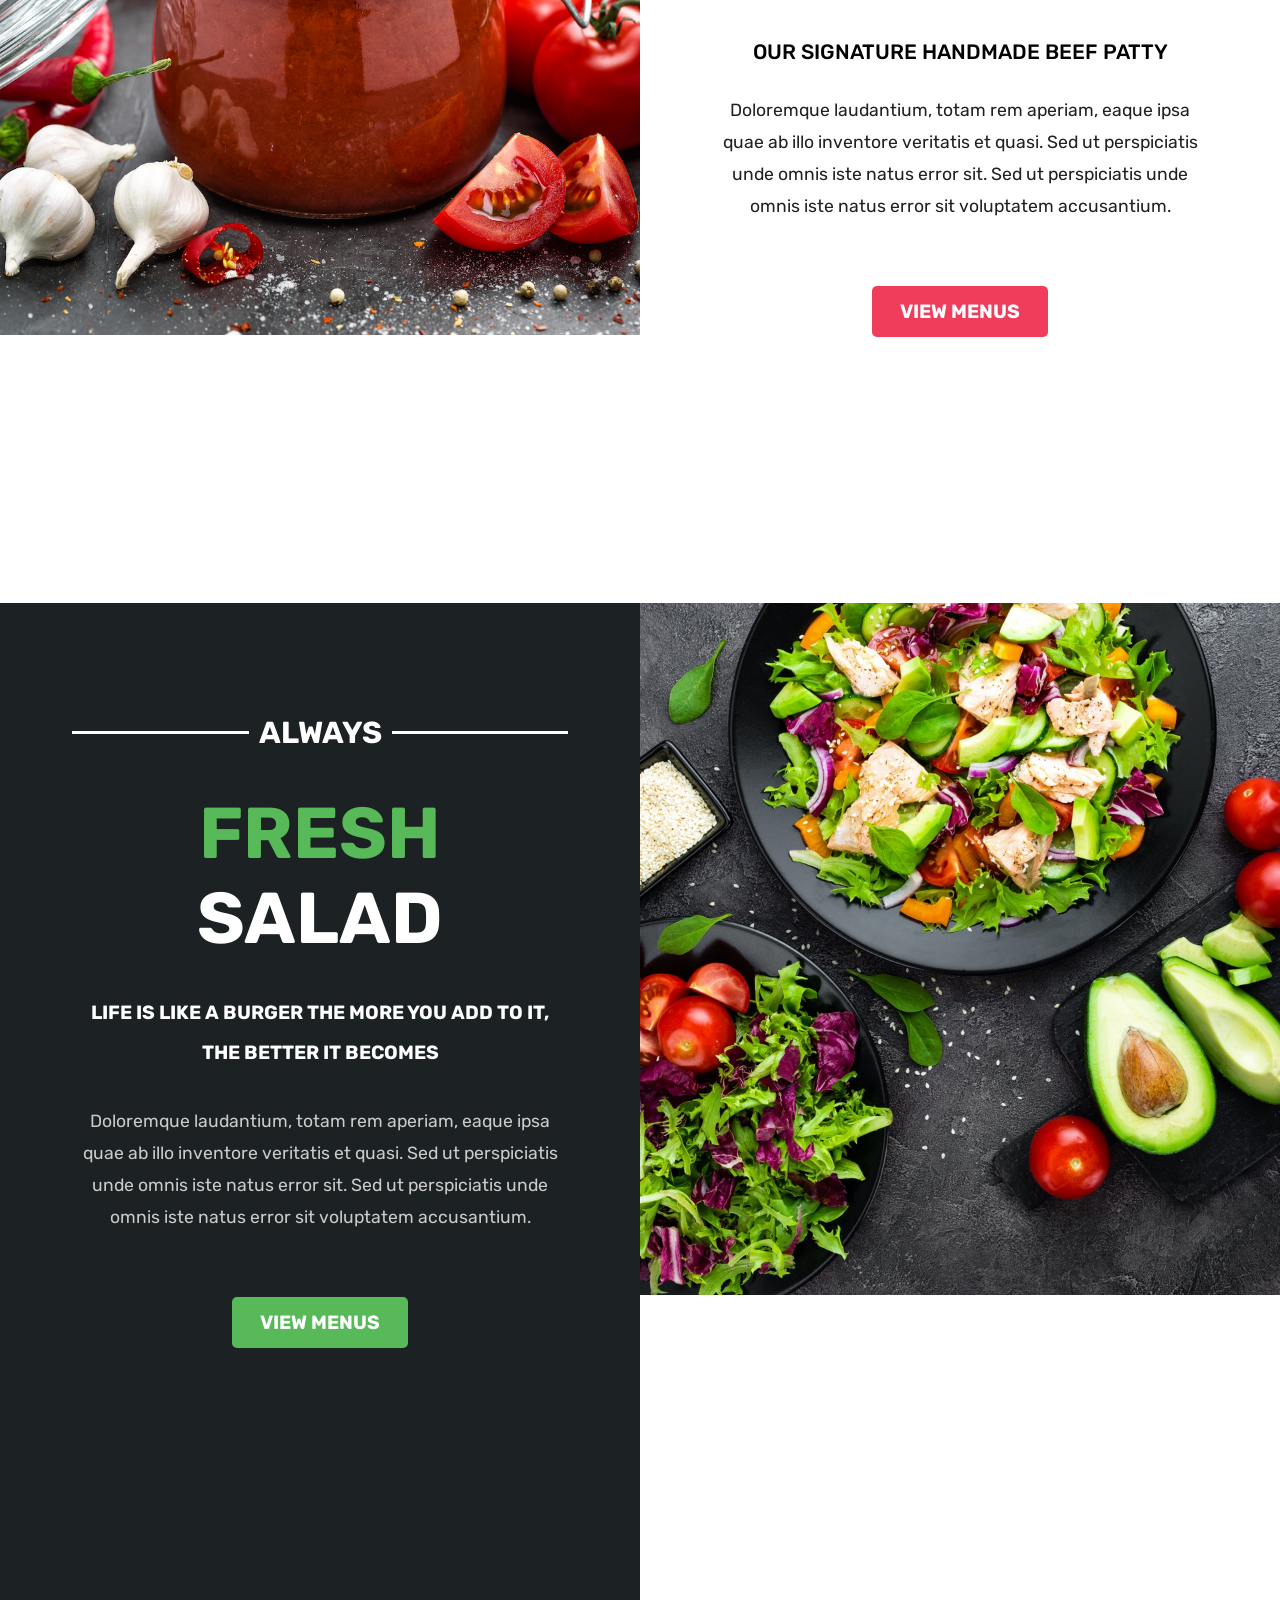
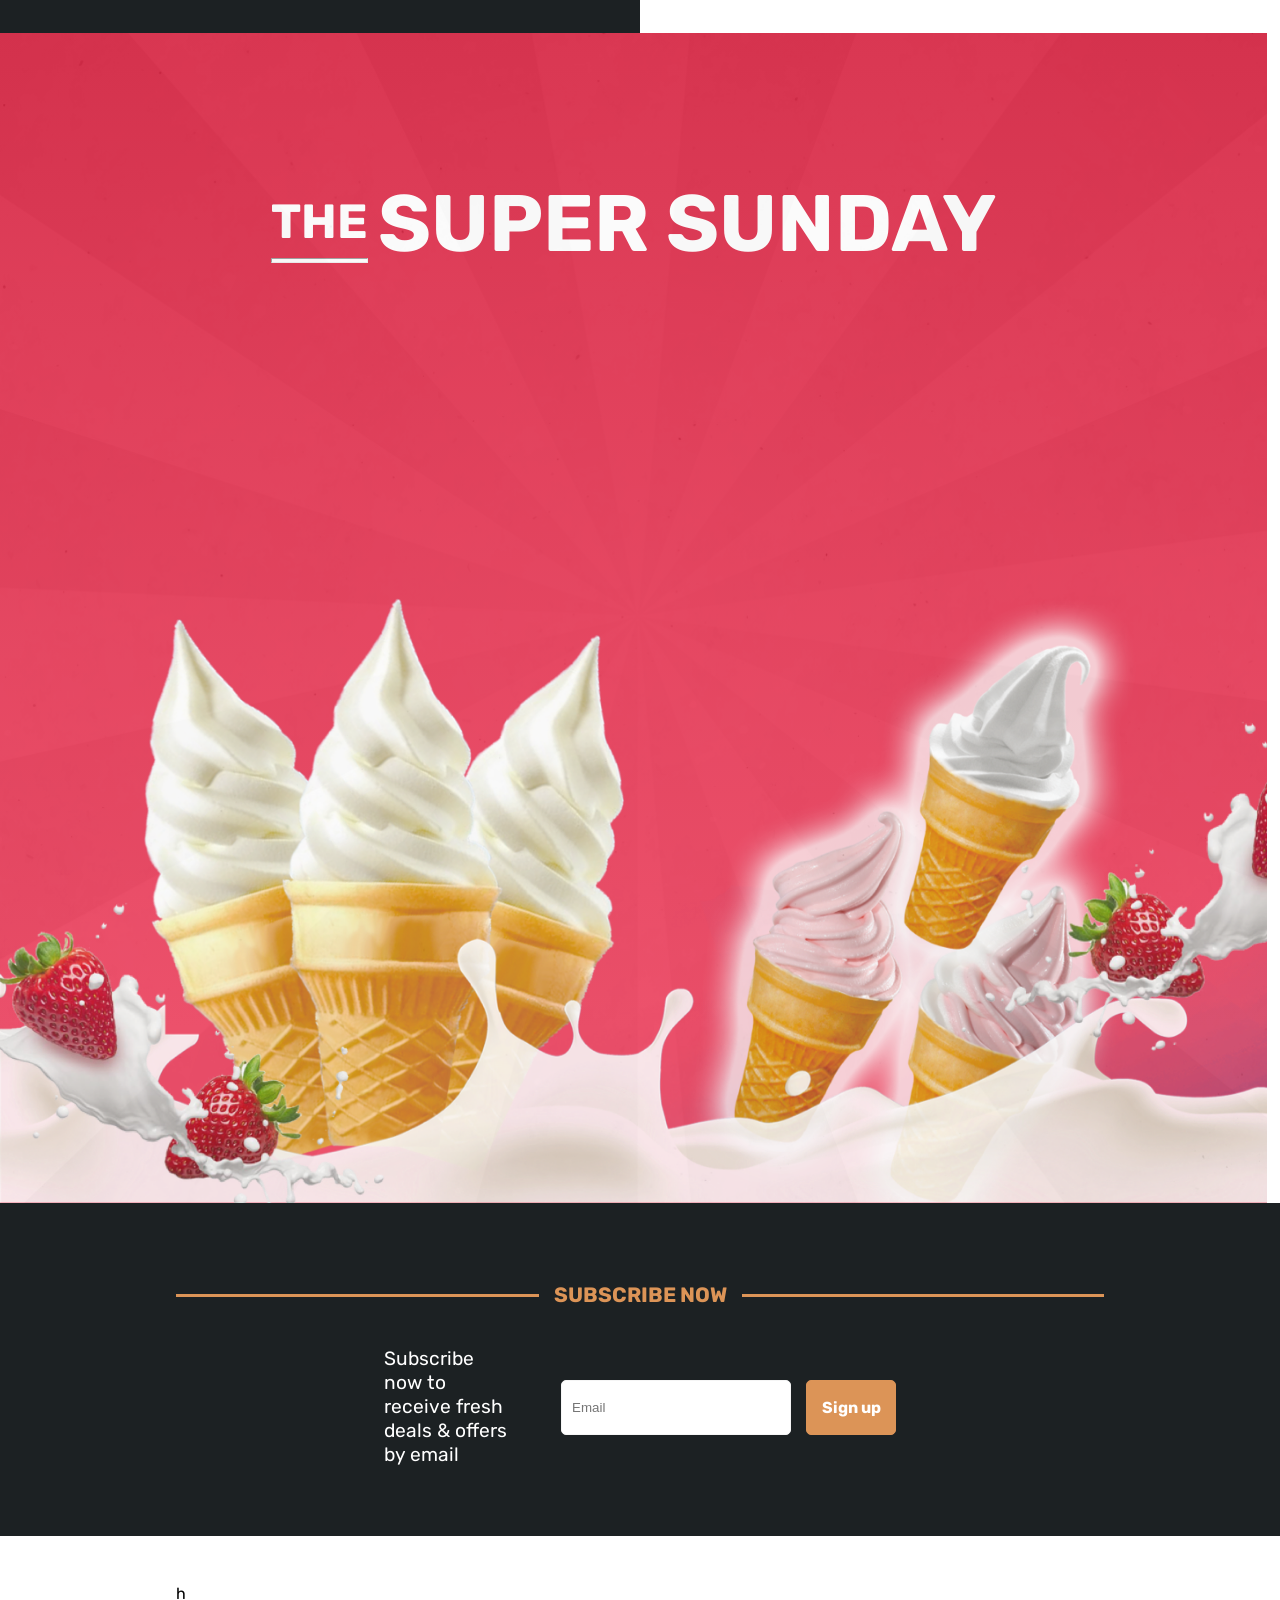
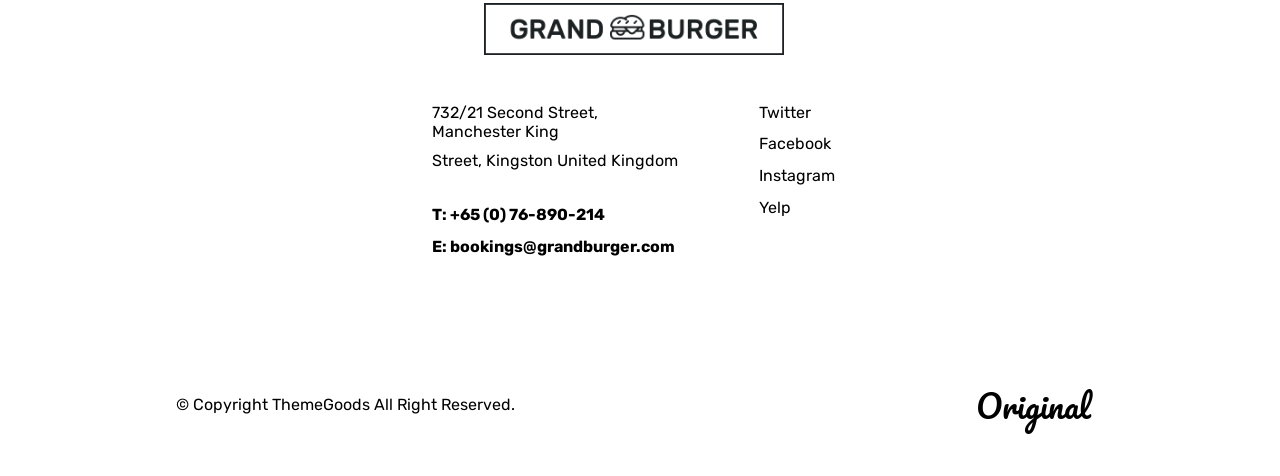
==== commit dd6c4de8: "completed footer" ====
--- a/index.html
+++ b/index.html
@@ -402,13 +402,68 @@
                     </div>
                 </div>
             </div>
-        </div>cl
+        </div>
     </section>
     <footer>
-        Lorem ipsum dolor sit, amet consectetur adipisicing elit. Possimus vel ipsa provident natus officiis corrupti
-        obcaecati commodi harum id neque iste incidunt, nesciunt esse odio nemo libero cum nam quibusdam asperiores
-        velit aliquid vitae? Esse cum animi labore magni neque. Tenetur corporis nostrum quidem. Nulla officiis aliquid
-        temporibus neque incidunt.
+
+
+        <div class="footer-container-1">
+            h
+            <div class="footer-container-2">
+
+                <div class="grand-burger-logo-image">
+                    <img src="logo-dark.png" alt="logo" width="300">
+
+                </div>
+                <div class="contact-main-container"> 
+
+                    <div class="contact-info-location">
+                        <span style="display: flex; flex-direction: column; gap: 10px; margin-bottom: 1.4rem; margin-top: 1rem;">
+                            <span>
+                                732/21 Second Street, Manchester King
+                            </span>
+
+                            <span>
+                                Street, Kingston United Kingdom
+                            </span>
+                        </span>
+
+                        <span style="font-weight: bolder;">
+                            T: +65 (0) 76-890-214
+                        </span>
+
+                        <span style="font-weight: bolder;">
+                            E: bookings@grandburger.com
+                        </span>
+
+                    </div>
+
+                    <div class="social-media">
+                        <sapn>Twitter</sapn>
+                        <sapn>Facebook</sapn>
+                        <sapn>Instagram</sapn>
+                        <sapn>Yelp</sapn>
+
+                    </div>
+
+                </div>
+
+
+            </div>
+ <div class="copy-right">
+            <span>
+                © Copyright ThemeGoods All Right Reserved.
+            </span>
+            <span class="origina-text-cursive">
+                Original
+            </span>
+
+        </div>
+
+
+
+        </div>
+       
     </footer>
 </body>
 
--- a/index.css
+++ b/index.css
@@ -742,3 +742,61 @@
   color:#DC9457;
   border: solid 1px #DC9457;
 }
+footer{
+ height: 60vh;
+  width: 99vw;
+}
+.footer-container-1{
+  font-family: "Rubik", sans-serif;
+  padding: 3rem 11rem;
+  height: 87%;
+  width: 100%;
+  
+}
+.footer-container-2{
+    padding: 0 16rem;
+  height: 100%;
+  width: 100%;
+  display: flex;
+    gap: 2rem;
+    flex-direction: column;
+
+}
+.grand-burger-logo-image{
+  display: flex;
+  justify-content: center;
+}
+
+.contact-info-location{
+  display: flex;
+  flex-direction: column;
+  gap: .8rem;
+}
+.social-media{
+  display: flex;
+  flex-direction: column;
+  margin-top: 1rem;
+  gap: .8rem;
+}
+.contact-main-container{
+  display: flex;
+  gap: 5rem;
+
+  
+}
+.copy-right{
+  display: flex;
+  justify-content: space-between;
+      align-items: center;
+
+
+
+}
+.origina-text-cursive{
+  font-family: "Pacifico", cursive;
+  font-size: 2em;
+  font-weight: 400;
+  
+  
+}
+ 
